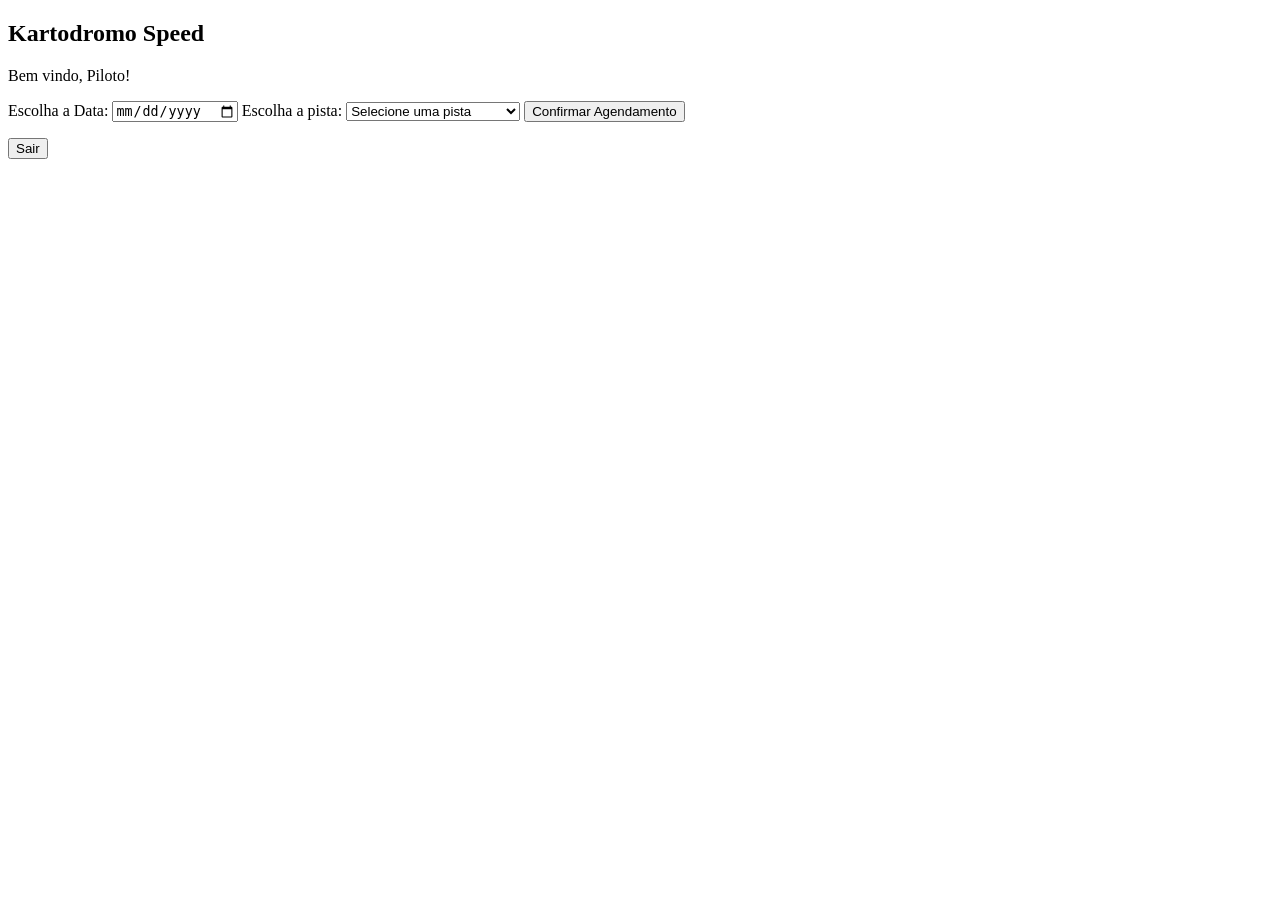
==== home.html @ 40eb9df2 "Create home.html for Kartodromo Speed panel" ====
<!DOCTYPE html>   <html lang="pt-BR">   
    <head>   
        <meta charset="UTF-8">   
        <title> Painel do Piloto - Kartodromo Speed </title>   
        <link rel="#style" href="style.css">   
    </head>   
    <body>   <div class="card-home">   
    <h2> Kartodromo Speed </h2>   
    <p id="mensagemdeBoasVindas"> Bem vindo, Piloto! </p>   

    <form id="formAgendamento">   
        <label for="dataCorrida"> Escolha a Data: </label>   
        <input type="date" id="dataCorrida" required>   

        <label for="pistaCorrida"> Escolha a pista: </label>   
        <select id="pistaCorrida" required>   
            <option value=" "> Selecione uma pista </option>   
            <option value=" "> Pista Asfalto (indoor) </option>   
            <option value=" "> Circuito Rápido (Outdoor) </option>   
            <option value=" "> Pista Noturna Pro </option>   
        </select>   

        <button type="submit"> Confirmar Agendamento </button>   
    </form>   

    <p id="statusAgendamento"></p>   

    <button id="btnSair"> Sair </button>   
</div>   

<script src="script.js"></script>   

</body>

</html>
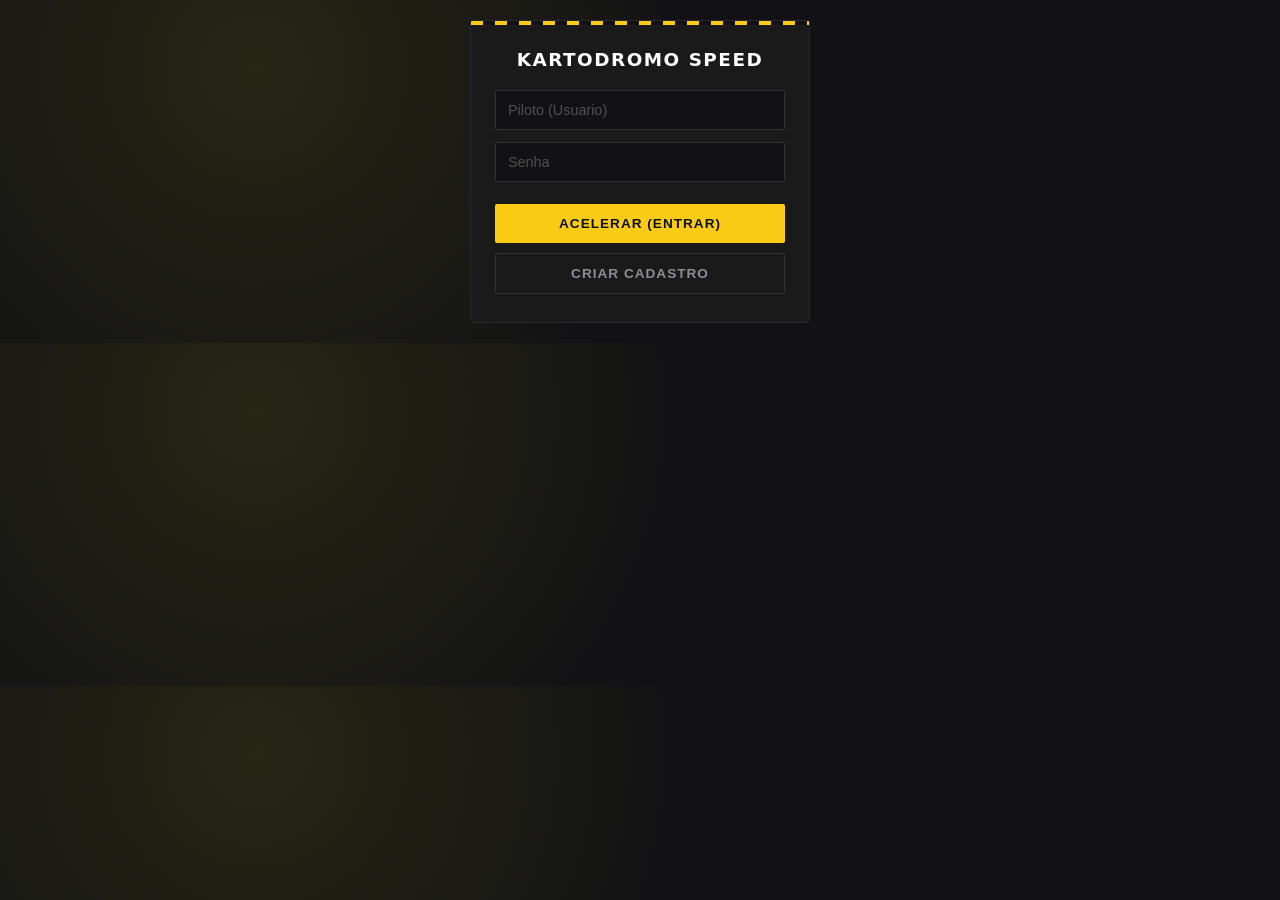
==== commit 73a1deec: "Add files via upload" ====
--- a/home.html
+++ b/home.html
@@ -1,35 +1,36 @@
-<!DOCTYPE html>   <html lang="pt-BR">   
-    <head>   
-        <meta charset="UTF-8">   
-        <title> Painel do Piloto - Kartodromo Speed </title>   
-        <link rel="#style" href="style.css">   
-    </head>   
-    <body>   <div class="card-home">   
-    <h2> Kartodromo Speed </h2>   
-    <p id="mensagemdeBoasVindas"> Bem vindo, Piloto! </p>   
-
-    <form id="formAgendamento">   
-        <label for="dataCorrida"> Escolha a Data: </label>   
-        <input type="date" id="dataCorrida" required>   
-
-        <label for="pistaCorrida"> Escolha a pista: </label>   
-        <select id="pistaCorrida" required>   
-            <option value=" "> Selecione uma pista </option>   
-            <option value=" "> Pista Asfalto (indoor) </option>   
-            <option value=" "> Circuito Rápido (Outdoor) </option>   
-            <option value=" "> Pista Noturna Pro </option>   
-        </select>   
-
-        <button type="submit"> Confirmar Agendamento </button>   
-    </form>   
-
-    <p id="statusAgendamento"></p>   
-
-    <button id="btnSair"> Sair </button>   
-</div>   
-
-<script src="script.js"></script>   
-
-</body>
-
-</html>
+<!DOCTYPE html>
+<html lang="pt-BR">
+    <head>
+        <meta charset="UTF-8">
+        <title> Painel do Piloto - Kartodromo Speed </title>
+        <link rel="stylesheet" href="style.css">
+    </head>
+    <body>
+
+    <div class="card-home">
+        <h2> Kartodromo Speed </h2>
+        <p id="mensagemdeBoasVindas"> Bem vindo, Piloto! </p>
+
+        <form id="formAgendamento">
+            <label for="dataCorrida"> Escolha a Data: </label>
+            <input type="date" id="dataCorrida" required>
+
+            <label for="pistaCorrida"> Escolha a pista: </label>
+            <select id="pistaCorrida" required>
+                <option value=" "> Selecione uma pista </option>
+                <option value=" "> Pista Asfalto (indoor) </option>
+                <option value=" "> Circuito Rápido (Outdoor) </option>
+                <option value=" "> Pista Noturna Pro </option>
+            </select>
+
+            <button type="submit"> Confirmar Agendamento </button>
+        </form>
+
+        <p id="statusAgendamento"></p>
+
+        <button id="btnSair"> Sair </button>
+    </div>
+
+    <script src="script.js"></script>
+    </body>
+</html>
--- a/style.css
+++ b/style.css
@@ -0,0 +1,164 @@
+*{
+    margin: 0;
+    padding: 0;
+    box-sizing: border-box;
+}
+
+body {
+    display: flex;
+    justify-content: center;
+    align-items: center;
+    min-width: 100vh;
+    font-family: system-ui, -apple-system, BlinkMacSystemFont, 'Segoe UI', Roboto, Oxygen, Ubuntu, Cantarell, 'Open Sans', 'Helvetica Neue', sans-serif;
+    background-color: #121214;
+    background-image: 
+    radial-gradient(circle at 20% 20%, rgba(250, 204, 21, 0.05) 0%, transparent 40%),
+    radial-gradient(circle at 20% 20%, rgba(220, 238, 38, 0.05) 0%, transparent 40%);
+    color: #e1e1e6;
+    padding: 20px;
+}
+
+form, .card-home{
+    background: #1a1a1a;
+    width: 100%;
+    max-width: 340px;
+    padding: 28px 24px;
+    border: 1px solid #29292e;
+    border-radius: 4px;
+    box-shadow: 0 10px 30px rgba (0,0,0,0.5);
+    position: relative;
+}
+
+form::before, .card-home::before{
+    content: "";
+    position: absolute;
+    top: 0;
+    left: 0;
+    right: 0;
+    height: 4px;
+    background: repeating-linear-gradient(
+        90deg,
+        #facc15 0px,
+        #facc15 12px,
+        #121214 12px,
+        #121214 24px
+    );
+}
+
+h2{
+    font-size: 1.15rem;
+    letter-spacing: 1.5px;
+    text-transform: uppercase;
+    color: #ffffff;
+    margin-bottom: 20px;
+    text-align: center;
+    font-weight: 700;
+}
+
+label {
+    display: block;
+    font-size: 0.75rem;
+    text-transform: uppercase;
+    letter-spacing: 0.08px;
+    color:#a8a8b3;
+    margin-bottom: 6px;
+    margin-top: 12px;
+}
+
+input, select {
+    width: 100%;
+    padding: 11px 12px;
+    font-size: 0.9rem;
+    background: #121214;
+    border: 1px solid #323238;
+    border-radius: 2px;
+    color: #ffffff;
+    margin-bottom: 12px;
+    outline: none;
+    transition: border-color 0.15s ease;
+}
+
+input:focus, select:focus{
+    border-color: #facc15;
+}
+
+input::placeholder{
+    color: #505050;
+}
+
+button {
+    width: 100%;
+    padding: 12px;
+    margin-top: 10px;
+    font-size: 0.85rem;
+    letter-spacing: 1px;
+    text-transform: uppercase;
+    font-weight: 700;
+    background: #facc15;
+    color: #121214;
+    border: none;
+    border-radius: 2px;
+    cursor: pointer;
+    transition: background 0.15s ease, transform 0.05s ease;
+}
+
+button:hover{
+    background: #eab308;
+}
+
+button:active{
+    transform: translateY(1px);
+}
+
+#btnSair{
+    background: transparent;
+    border: 1px solid #323238;
+    color: #8d8d99;
+    margin-top: 14px;
+}
+
+#btnSair:hover{
+    border-color: #7c7c8a;
+    color:#e1e1e6;
+    background: transparent;
+}
+
+#mansagemBoasVindas{
+    text-align: center;
+    color: #a8a8b3;
+    font-size: 0.9rem;
+    margin-bottom: 10px;
+}
+
+#statusAgendamento{
+    font-size: 0.8rem;
+    color: #4ade80;
+    text-align: center;
+    margin-top: 12px;
+    line-height: 1.4;
+}
+
+.card-home form{
+    background: transparent;
+    border: none;
+    padding: 0;
+    box-shadow: none;
+    max-width: 100%;
+}
+
+.card-home form::before{
+    display: none;
+}
+
+#btnCriarCadastro, #btnVoltarLogin{
+    background: transparent;
+    border: 1px solid #323238;
+    color: #8d8d99;
+    margin-top: 10px;
+}
+
+#btnCriarCadastro:hover, #btnVoltarLogin:hover {
+    border-color: #7c7c8a;
+    color: #e1e1e6;
+    background: transparent;
+}
